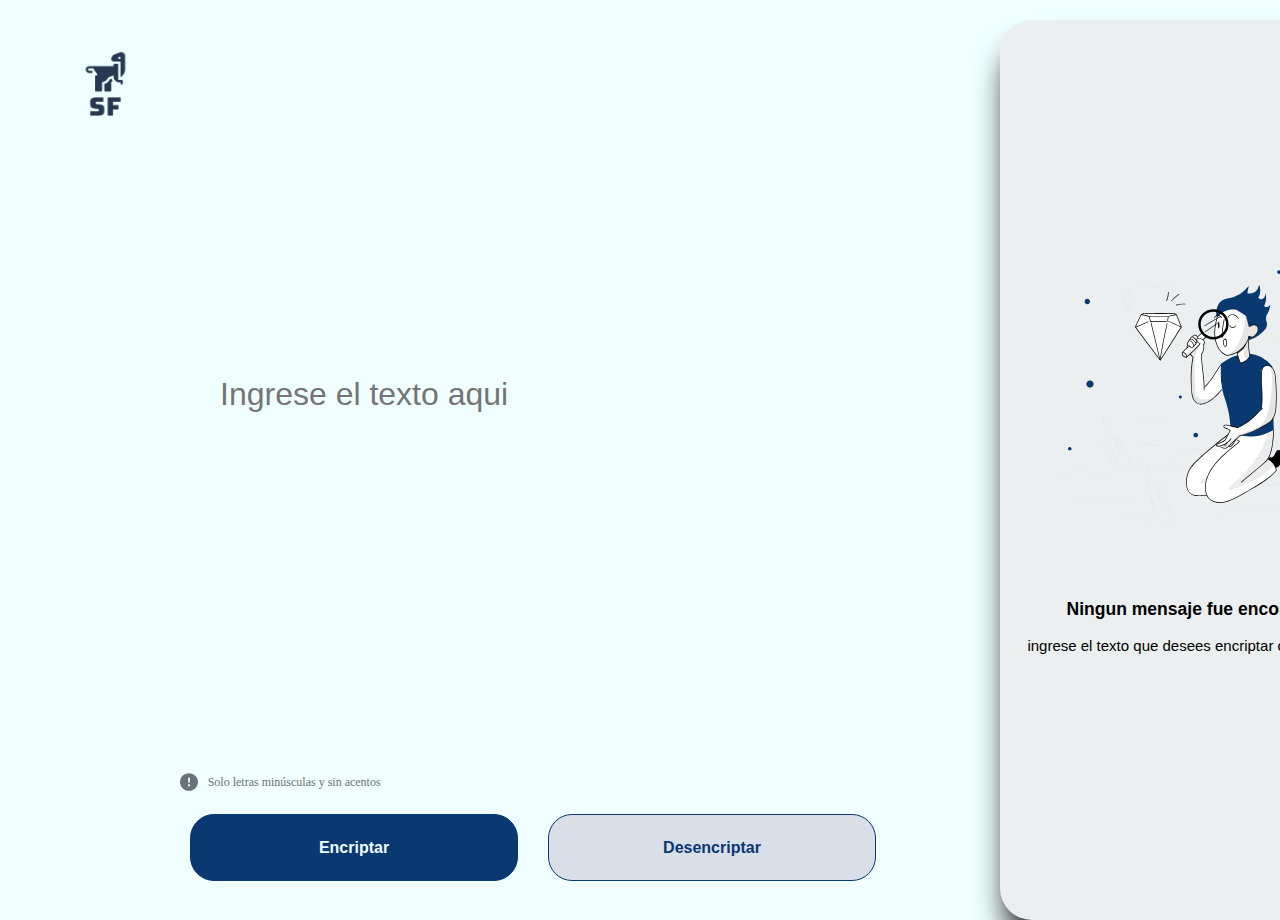
==== index.html @ 4824023d "index" ====
<!DOCTYPE html>
<html lan="es">
    <link rel="stylesheet" href="style.css">

    <title>Encriptador</title>

    <head></head>

    <body>
        <div class="encabezado">
            <img id="logo" src="fotos/logo.svg.png">
        </div>

        <div class="myForm">
            <form >
                <input id="form" type="text" placeholder="Ingrese el texto aqui"><br/>
            </form>
        </div>

        <div class="botones">
            <div class="header">
                <img id="alerta" src="fotos/Vector!.svg">
                <p>Solo letras minúsculas y sin acentos</p>
            </div>
            <button id="encode" onclick="desaparece()" >Encriptar</button>
            <button id="decode"  >Desencriptar</button>
        </div>

        <div class="box">
            <img id="foto" src="fotos/foto.svg">
            <div id = "mensaje" class="mensaje">
                <algin><h3>Ningun mensaje fue encontrado</h3></algin>
                <p>ingrese el texto que desees encriptar o desencriptar</p>
            </div>
            <div style="align-items: center; display: none;" id="resultadodiv">
                <h2 style="text-align:center;">Resultado</h2>
                <label id='resultado'></label>
                <button id="copiar" onclick="copiarPortapapeles()">copiar</button>
            </div>
        </div>
    </body>
    <script type="text/javascript" src="./js/main.js"></script>

</html>
---- style.css ----
body {
    background: #f0ffff ;
}
h3 {
    text-align: center;
}
p{
    text-align: center;
}

.encabezado{
    margin: 20px;
    padding: 10px;
    width: 50%;
}
#logo {
    width: 15%;
    padding-left: 10px;
    margin: 10px;
}
.myForm{
    margin:  200px;
    padding: 10px;

}
#form{
    background-color: #f0ffff;
    border: none;
    width: 577px;
    font-size: 32px;
    line-height: 150%;
}
.botones{
    display: grid;
    grid-template-areas:'header header header header header header'
    'bt1 bt1 bt1 bt2 bt2 bt2';
    gap: 10px;
    padding: 10px;

    position: absolute;
    width: 680px;
    height: 67px;
    left: 170px;
    top: 760px;

}
.header {
    grid-area: header;
    display: flex;
    width: 50%;
    gap: 10px;
    font-size: 12px;
    line-height: 0%;
    color: #495057;
    opacity: .8;
}
.header img{
    width: 5%;
}
#encode{
    grid-area: bt1;
    background: #0A3871;
    border: 1px solid #0A3871;
    color: #f0ffff;
}
#decode{
    grid-area: bt2;
    background: #D8DFE8;
    border: 1px solid #0A3871;
    color: #0A3871;
}
.botones button {
    border-radius: 24px;
    font-size: 16px;
    font-weight: bold;
    margin: 10px;
    padding: 24px;
    width: 328px;
    height: 67px;
}
.botones button:hover{
    background: #0A3897;
     
}

.box{
    position: absolute;
    width: 400px;
    height: 900px;
    left: 1000px;
    top: 20px;
    background: #ebefef;
    box-shadow: 0px 24px 32px -8px;
    border-radius: 32px;
    font-size: 15px;
    font-family: 'Lucida Sans', 'Lucida Sans Regular', 'Lucida Grande', 'Lucida Sans Unicode', Geneva, Verdana, sans-serif ;
}
#foto{
    position: relative;
    padding: 50px;
    margin: 10px;
    margin-top: 50%;
    margin-bottom: 5px;
    width: 70%;
}
.mensaje{
    align-items:center;
    display: block;
    padding: 0px;
    margin: 10px;

}
#resultadodiv{
    position: relative;
    padding: 50px;
    margin-top: 50%;
    height: 65%;
}
#resultadodiv button{
    background: #D8DFE8;
    border: 1px solid #0A3871;
    color: #0A3871;
    border-radius: 24px;
    font-size: 16px;
    font-weight: bold;
    width: 300px;
    height: 67px;
    margin-top:90%;
}
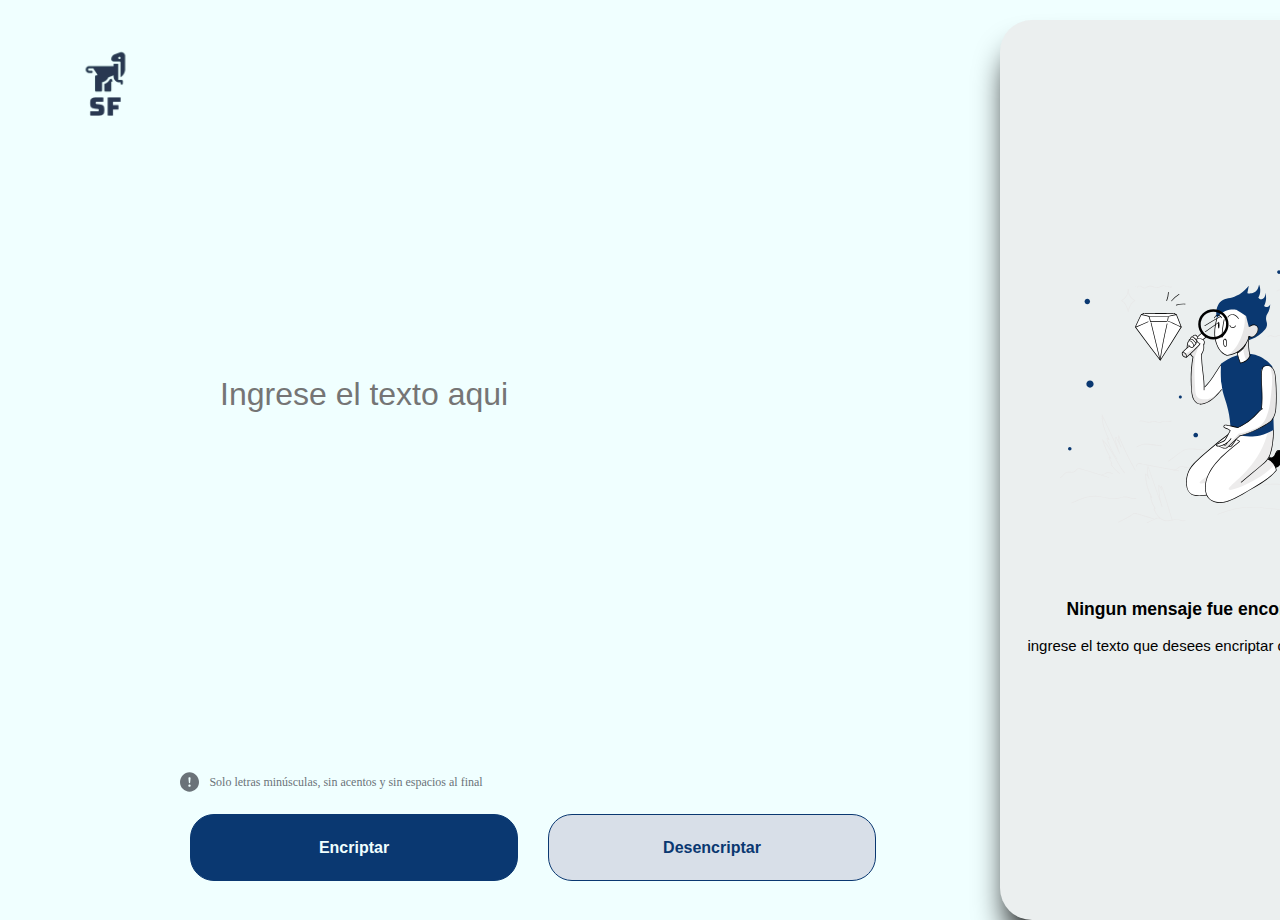
==== commit 11c3d887: "Merge remote-tracking branch 'origin/main'" ====
--- a/index.html
+++ b/index.html
@@ -20,7 +20,7 @@
         <div class="botones">
             <div class="header">
                 <img id="alerta" src="fotos/Vector!.svg">
-                <p>Solo letras minúsculas y sin acentos</p>
+                <p>Solo letras minúsculas, sin acentos y sin espacios al final</p>
             </div>
             <button id="encode" onclick="desaparece()" >Encriptar</button>
             <button id="decode"  >Desencriptar</button>
@@ -36,8 +36,14 @@
                 <h2 style="text-align:center;">Resultado</h2>
                 <label id='resultado'></label>
                 <button id="copiar" onclick="copiarPortapapeles()">copiar</button>
+                <div id="alert" class="alert info" style="display: none;">
+                    <strong>Copiado,</strong> mensaje copiado.
+                </div>
             </div>
+
         </div>
+
+
     </body>
     <script type="text/javascript" src="./js/main.js"></script>
 
--- a/style.css
+++ b/style.css
@@ -47,7 +47,7 @@
 .header {
     grid-area: header;
     display: flex;
-    width: 50%;
+    width: 55%;
     gap: 10px;
     font-size: 12px;
     line-height: 0%;
@@ -127,3 +127,13 @@
     height: 67px;
     margin-top:90%;
 }
+.alert {
+  padding: 20px;
+  background-color: #2196F3;
+  color: white;
+  opacity: 1;
+  transition: opacity 0.6s;
+  margin-bottom: 15px;
+  margin-top: 15px;
+
+}
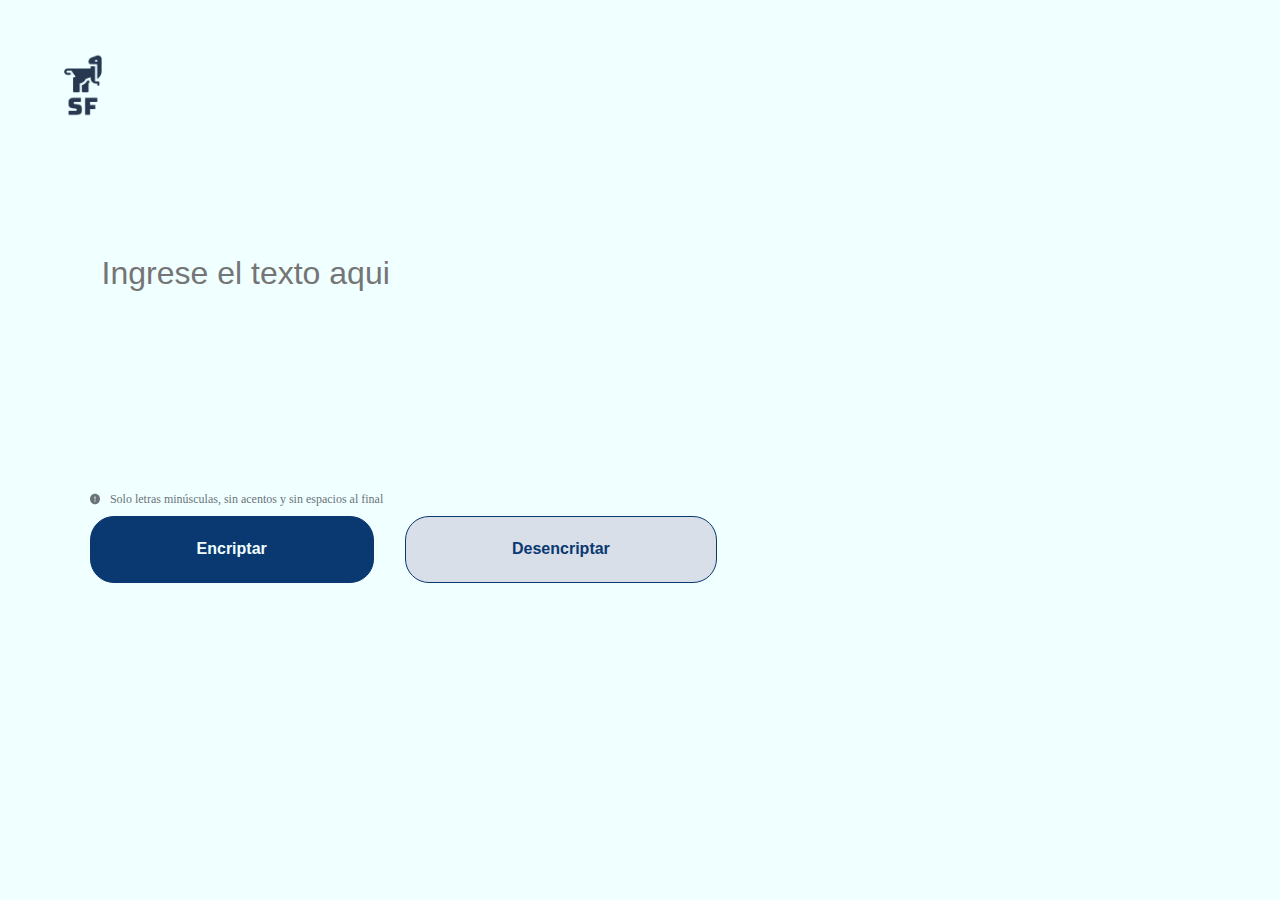
==== commit a2b611ac: "css mejora" ====
--- a/index.html
+++ b/index.html
@@ -1,29 +1,32 @@
 <!DOCTYPE html>
 <html lan="es">
-    <link rel="stylesheet" href="style.css">
-
-    <title>Encriptador</title>
-
-    <head></head>
+    <head>
+        <link rel="stylesheet" href="style.css">
+        <meta charset = "UTF-8">
+        <title>Encriptador</title>
+    </head>
 
     <body>
-        <div class="encabezado">
+
+        <header>
             <img id="logo" src="fotos/logo.svg.png">
-        </div>
+        </header>
 
-        <div class="myForm">
-            <form >
-                <input id="form" type="text" placeholder="Ingrese el texto aqui"><br/>
-            </form>
-        </div>
+        <div class="primer-cuadrante">
+            <div class="myForm">
+                <form >
+                    <input id="form" type="text" placeholder="Ingrese el texto aqui"><br/>
+                </form>
+            </div>
 
-        <div class="botones">
-            <div class="header">
-                <img id="alerta" src="fotos/Vector!.svg">
-                <p>Solo letras minúsculas, sin acentos y sin espacios al final</p>
+            <div class="botones">
+                <div class="header">
+                    <img id="alerta" src="fotos/Vector!.svg">
+                    <p>Solo letras minúsculas, sin acentos y sin espacios al final</p>
+                </div>
+                <button id="encode" onclick="desaparece()" >Encriptar</button>
+                <button id="decode"  >Desencriptar</button>
             </div>
-            <button id="encode" onclick="desaparece()" >Encriptar</button>
-            <button id="decode"  >Desencriptar</button>
         </div>
 
         <div class="box">
--- a/style.css
+++ b/style.css
@@ -1,5 +1,7 @@
 body {
     background: #f0ffff ;
+    margin: 0;
+    padding: 0;
 }
 h3 {
     text-align: center;
@@ -7,26 +9,36 @@
 p{
     text-align: center;
 }
+header {
+    margin: 0 0 10px 0;
+    padding: 0 0 0 0;
+    padding-top: 3% ;
+    width: 100%;
+    height: 100px;
+    display: inline-flex;
+    align-items: center;
+}
+header img {
+    width: 7%;
+    padding-left: 3%;
+}
+.primer-cuadrante{
+    margin: 0;
+    width: 70%;
+    height: auto;
+}
 
-.encabezado{
-    margin: 20px;
-    padding: 10px;
-    width: 50%;
-}
-#logo {
-    width: 15%;
-    padding-left: 10px;
-    margin: 10px;
-}
 .myForm{
-    margin:  200px;
-    padding: 10px;
+    display: grid;
+    margin:  10px;
+    padding: 10% 0 10% 10%;
+    width: 70%;
 
 }
 #form{
     background-color: #f0ffff;
     border: none;
-    width: 577px;
+    width: 100%;
     font-size: 32px;
     line-height: 150%;
 }
@@ -34,15 +46,11 @@
     display: grid;
     grid-template-areas:'header header header header header header'
     'bt1 bt1 bt1 bt2 bt2 bt2';
-    gap: 10px;
-    padding: 10px;
-
-    position: absolute;
-    width: 680px;
-    height: 67px;
-    left: 170px;
-    top: 760px;
-
+    gap: 5%;
+    width: 70%;
+    height: auto;
+    padding-left: 10%;
+    padding-top:10%;
 }
 .header {
     grid-area: header;
@@ -55,7 +63,7 @@
     opacity: .8;
 }
 .header img{
-    width: 5%;
+    width: 3%;
 }
 #encode{
     grid-area: bt1;
@@ -73,14 +81,14 @@
     border-radius: 24px;
     font-size: 16px;
     font-weight: bold;
-    margin: 10px;
-    padding: 24px;
-    width: 328px;
+    width: auto;
     height: 67px;
 }
-.botones button:hover{
-    background: #0A3897;
-     
+#encode:hover{
+    background: #0A3871D4;
+}
+#decode:hover{
+    background: #E1ECFF;
 }
 
 .box{
@@ -94,6 +102,7 @@
     border-radius: 32px;
     font-size: 15px;
     font-family: 'Lucida Sans', 'Lucida Sans Regular', 'Lucida Grande', 'Lucida Sans Unicode', Geneva, Verdana, sans-serif ;
+    display: none;
 }
 #foto{
     position: relative;
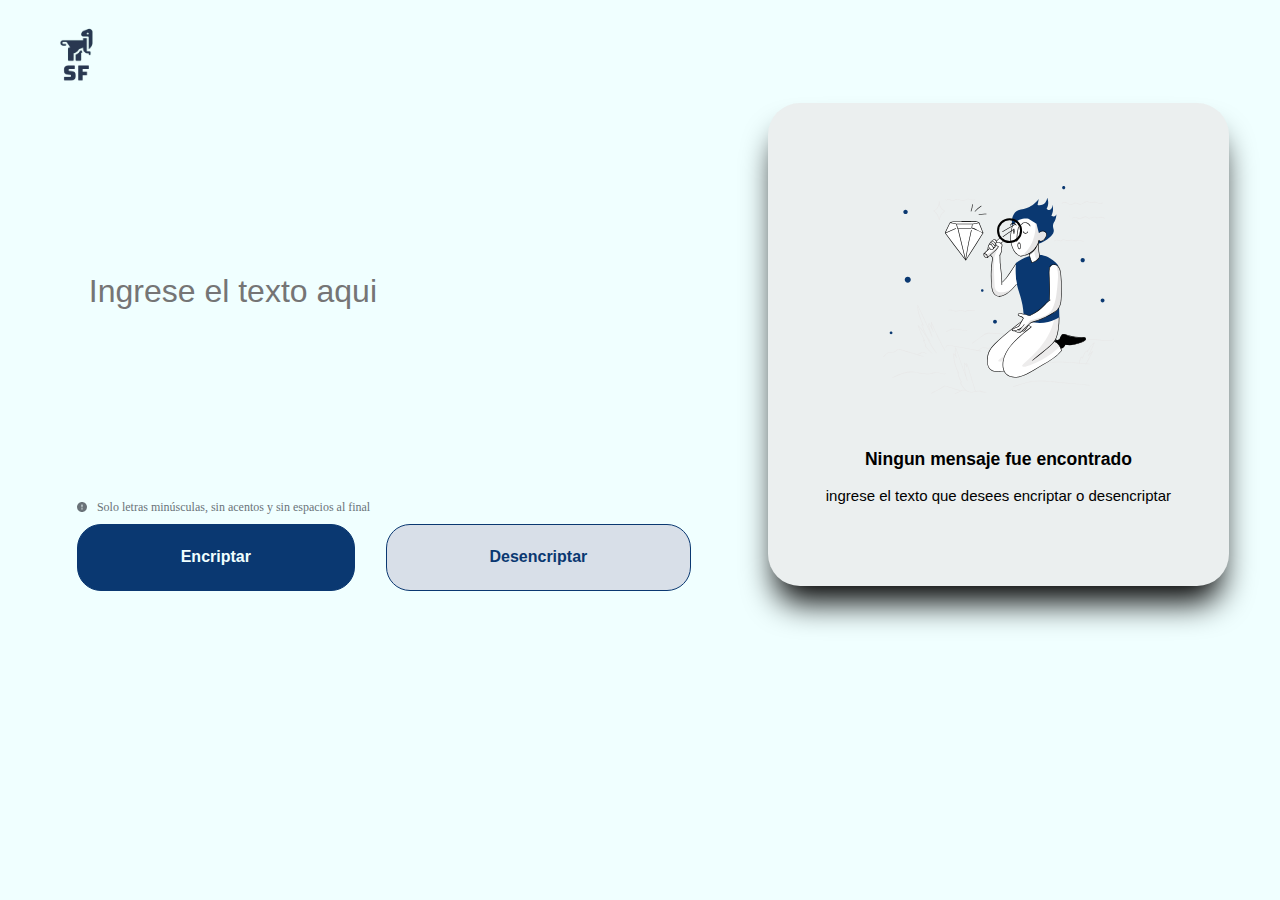
==== commit cb92a722: "css mejora 2" ====
--- a/index.html
+++ b/index.html
@@ -12,42 +12,52 @@
             <img id="logo" src="fotos/logo.svg.png">
         </header>
 
-        <div class="primer-cuadrante">
-            <div class="myForm">
-                <form >
-                    <input id="form" type="text" placeholder="Ingrese el texto aqui"><br/>
-                </form>
+        <div class="contenedor">
+            <div class="primer-cuadrante">
+                <div class="myForm">
+                    <form >
+                        <input id="form" type="text" placeholder="Ingrese el texto aqui"><br/>
+                    </form>
+                </div>
+
+                <div class="botones">
+                    <div class="header">
+                        <img id="alerta" src="fotos/Vector!.svg">
+                        <p>Solo letras minúsculas, sin acentos y sin espacios al final</p>
+                    </div>
+                    <button id="encode" onclick="desaparece()" >Encriptar</button>
+                    <button id="decode"  >Desencriptar</button>
+                </div>
             </div>
 
-            <div class="botones">
-                <div class="header">
-                    <img id="alerta" src="fotos/Vector!.svg">
-                    <p>Solo letras minúsculas, sin acentos y sin espacios al final</p>
+            <div class="box">
+                <img id="foto" src="fotos/foto.svg">
+                <div id = "mensaje" class="mensaje">
+                    <algin><h3>Ningun mensaje fue encontrado</h3></algin>
+                    <p>ingrese el texto que desees encriptar o desencriptar</p>
                 </div>
-                <button id="encode" onclick="desaparece()" >Encriptar</button>
-                <button id="decode"  >Desencriptar</button>
+                <div style="align-items: center; display: none;" id="resultadodiv">
+                    <h2 style="text-align:center;">Resultado</h2>
+                    <label id='resultado'></label>
+                    <button id="copiar" onclick="copiarPortapapeles()">copiar</button>
+                    <div id="alert" class="alert info" style="display: none;">
+                        <strong>Copiado,</strong> mensaje copiado.
+                    </div>
+                </div>
+
             </div>
         </div>
 
-        <div class="box">
-            <img id="foto" src="fotos/foto.svg">
-            <div id = "mensaje" class="mensaje">
-                <algin><h3>Ningun mensaje fue encontrado</h3></algin>
-                <p>ingrese el texto que desees encriptar o desencriptar</p>
-            </div>
-            <div style="align-items: center; display: none;" id="resultadodiv">
-                <h2 style="text-align:center;">Resultado</h2>
-                <label id='resultado'></label>
-                <button id="copiar" onclick="copiarPortapapeles()">copiar</button>
-                <div id="alert" class="alert info" style="display: none;">
-                    <strong>Copiado,</strong> mensaje copiado.
-                </div>
-            </div>
+    </body>
+    <script type="text/javascript" src="./js/main.js"></script>
+    <script type="text/javascript">
+        $(document).ready(function(){
 
-        </div>
+            var height = $(window).height();
+
+            $('#box').height(height);
+        });
+    </script>
 
 
-    </body>
-    <script type="text/javascript" src="./js/main.js"></script>
-
 </html> 
--- a/style.css
+++ b/style.css
@@ -10,29 +10,32 @@
     text-align: center;
 }
 header {
-    margin: 0 0 10px 0;
     padding: 0 0 0 0;
-    padding-top: 3% ;
+    padding-top: 1% ;
     width: 100%;
-    height: 100px;
+    height: 90px;
     display: inline-flex;
     align-items: center;
 }
 header img {
-    width: 7%;
+    width: 6%;
     padding-left: 3%;
+}
+.contenedor{
+    display: flex;
+    flex-direction: row;
+    flex-wrap: wrap;
 }
 .primer-cuadrante{
     margin: 0;
-    width: 70%;
+    width: 60%;
     height: auto;
 }
 
 .myForm{
-    display: grid;
     margin:  10px;
-    padding: 10% 0 10% 10%;
-    width: 70%;
+    padding: 20% 0 10% 10%;
+    width: 80%;
 
 }
 #form{
@@ -47,10 +50,10 @@
     grid-template-areas:'header header header header header header'
     'bt1 bt1 bt1 bt2 bt2 bt2';
     gap: 5%;
-    width: 70%;
+    width: 80%;
     height: auto;
     padding-left: 10%;
-    padding-top:10%;
+    padding-top:12%;
 }
 .header {
     grid-area: header;
@@ -92,38 +95,33 @@
 }
 
 .box{
-    position: absolute;
-    width: 400px;
-    height: 900px;
-    left: 1000px;
-    top: 20px;
+    width: 36%;
+    height: auto;
+    margin: 0 2% 0 0;
     background: #ebefef;
     box-shadow: 0px 24px 32px -8px;
     border-radius: 32px;
     font-size: 15px;
     font-family: 'Lucida Sans', 'Lucida Sans Regular', 'Lucida Grande', 'Lucida Sans Unicode', Geneva, Verdana, sans-serif ;
-    display: none;
 }
 #foto{
     position: relative;
-    padding: 50px;
-    margin: 10px;
-    margin-top: 50%;
-    margin-bottom: 5px;
-    width: 70%;
+    padding: 10% 20% 2% 20%;
+    margin: 5%;
+    margin-top: 8%;
+    margin-bottom: 2px;
+    width: 50%;
 }
 .mensaje{
-    align-items:center;
-    display: block;
-    padding: 0px;
-    margin: 10px;
+    padding: 2%;
+    margin: 3%;
 
 }
 #resultadodiv{
     position: relative;
-    padding: 50px;
-    margin-top: 50%;
-    height: 65%;
+    padding: 15%;
+    margin-top: 15%;
+    text-align: inherit;
 }
 #resultadodiv button{
     background: #D8DFE8;
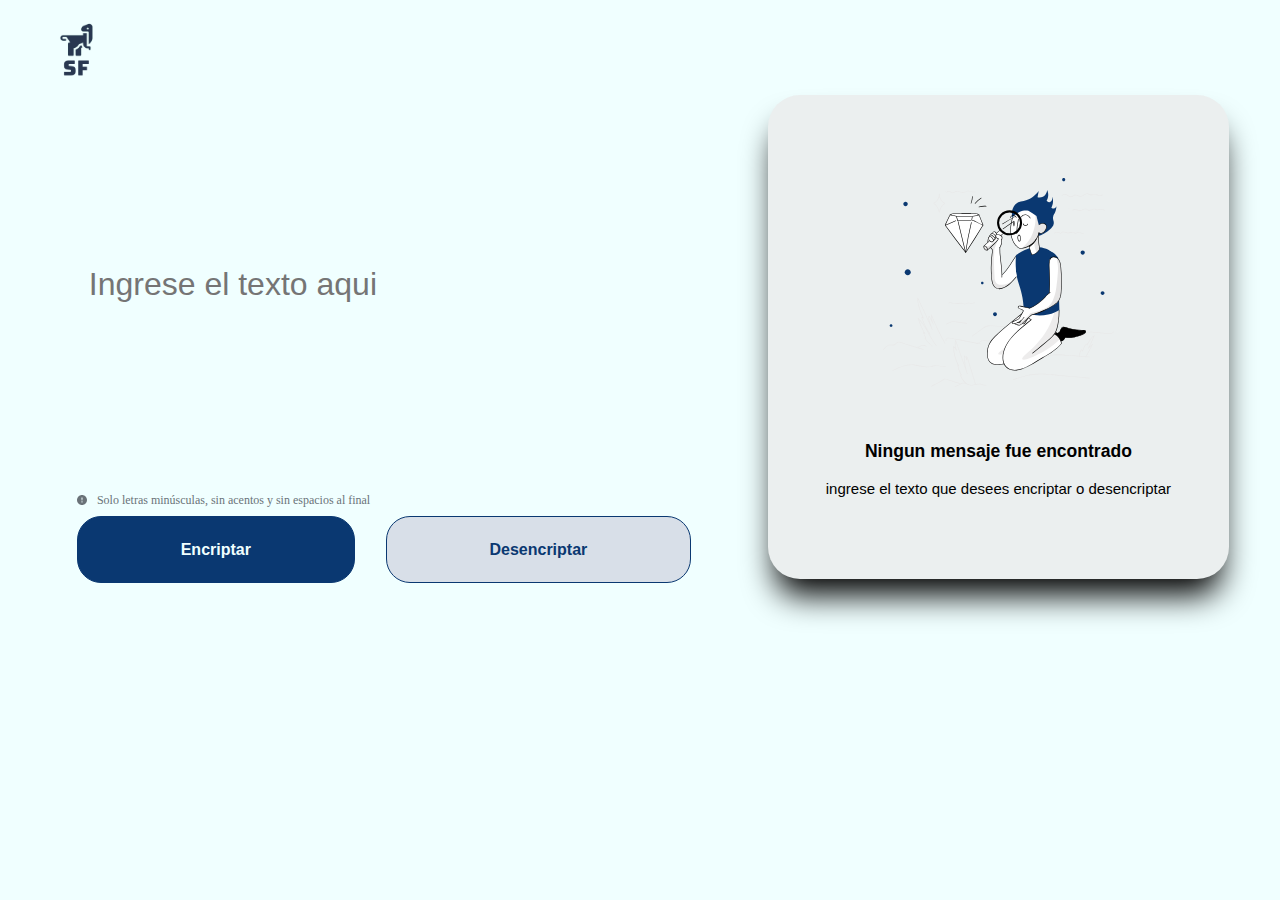
==== commit daa7560b: "css responsivo" ====
--- a/index.html
+++ b/index.html
@@ -30,7 +30,7 @@
                 </div>
             </div>
 
-            <div class="box">
+            <div class="box" id="boxy">
                 <img id="foto" src="fotos/foto.svg">
                 <div id = "mensaje" class="mensaje">
                     <algin><h3>Ningun mensaje fue encontrado</h3></algin>
@@ -50,14 +50,6 @@
 
     </body>
     <script type="text/javascript" src="./js/main.js"></script>
-    <script type="text/javascript">
-        $(document).ready(function(){
-
-            var height = $(window).height();
-
-            $('#box').height(height);
-        });
-    </script>
 
 
 </html> 
--- a/style.css
+++ b/style.css
@@ -13,7 +13,7 @@
     padding: 0 0 0 0;
     padding-top: 1% ;
     width: 100%;
-    height: 90px;
+    height: 80px;
     display: inline-flex;
     align-items: center;
 }
@@ -118,10 +118,10 @@
 
 }
 #resultadodiv{
-    position: relative;
-    padding: 15%;
-    margin-top: 15%;
-    text-align: inherit;
+    padding: 14%;
+    margin-top:2%;
+    padding-top: 10%;
+    text-align: left;
 }
 #resultadodiv button{
     background: #D8DFE8;
@@ -130,9 +130,22 @@
     border-radius: 24px;
     font-size: 16px;
     font-weight: bold;
-    width: 300px;
+    width: 100%;
     height: 67px;
-    margin-top:90%;
+    margin-top:20%;
+}
+#resultadodiv button:hover{
+    background: #E1ECFF;
+}
+#resultadodiv #resultado {
+    border: none;
+    font-size: 16px;
+    font-weight: bold;
+    text-align: left;
+    padding: 2%;
+    margin: 0;
+    margin-top: 2%;
+    margin-bottom: 2%;
 }
 .alert {
   padding: 20px;
@@ -140,7 +153,6 @@
   color: white;
   opacity: 1;
   transition: opacity 0.6s;
-  margin-bottom: 15px;
-  margin-top: 15px;
+  margin-top: 5%;
 
 }
